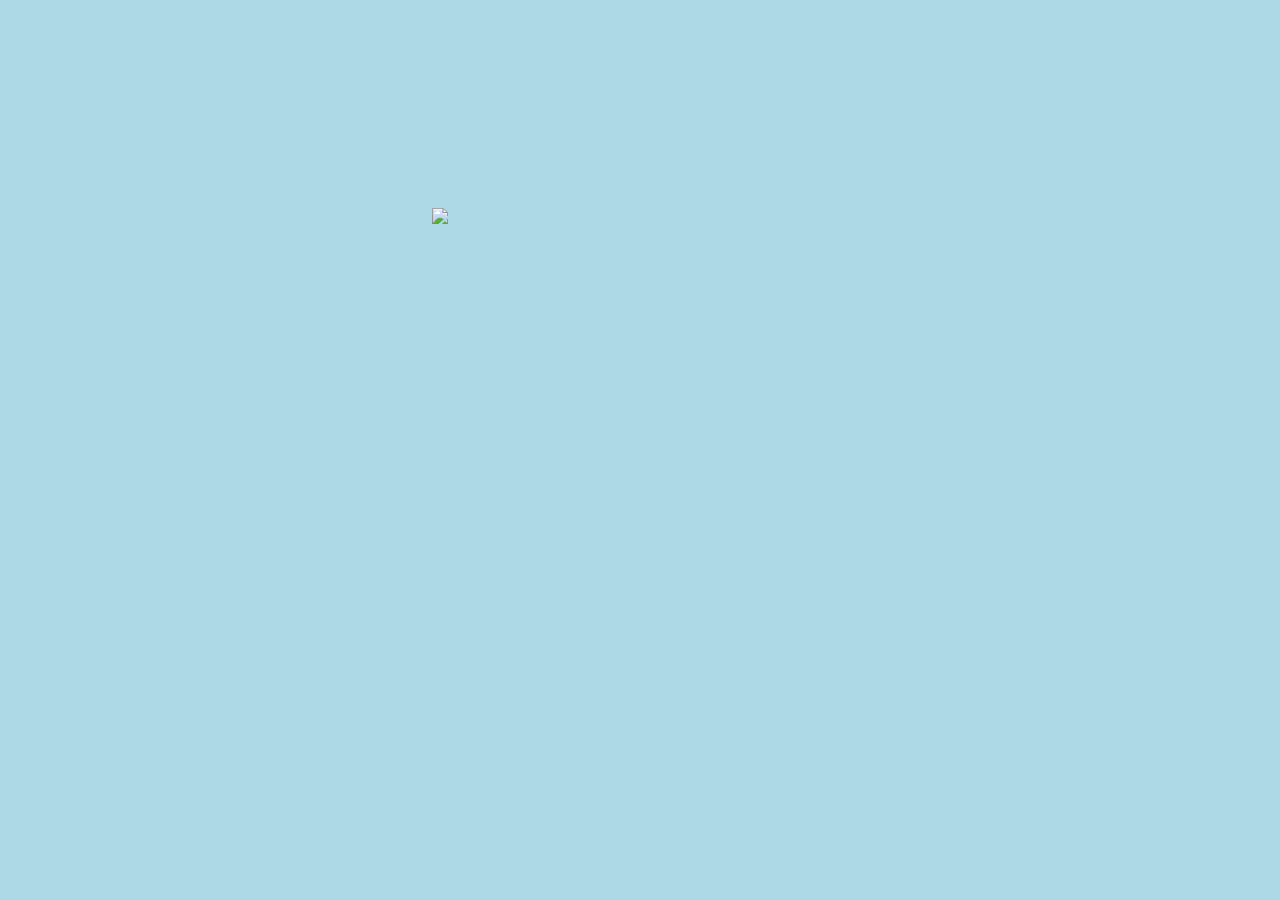
==== css animations/index.html @ 5ba8f8aa "transform" ====
<!DOCTYPE html>
<html lang="en">
<head>
    <meta charset="UTF-8">
    <meta http-equiv="X-UA-Compatible" content="IE=edge">
    <meta name="viewport" content="width=device-width, initial-scale=1.0">
    <title>Document</title>
    <link rel="stylesheet" href="style.css">
</head>
<body>
    <div class="wr apper">
        <img src="https://www.clipartmax.com/png/middle/142-1423362_mario-cloud-clipart-heart.png">
    </div>

</body>
</html>
---- css animations/style.css ----
body{
    background: lightblue;
    text-align: center;
}

.wrapper{
    width: 50%;
    padding: 20px;
    box-sizing: border-box;    
}

img{

/*! transform   */
    transform: translate(-200px , 200px);
    /* transform: translateX(200px); */
    /* transform: translateY(200px); */
    
    /*! scale */
    transform:scale()
}
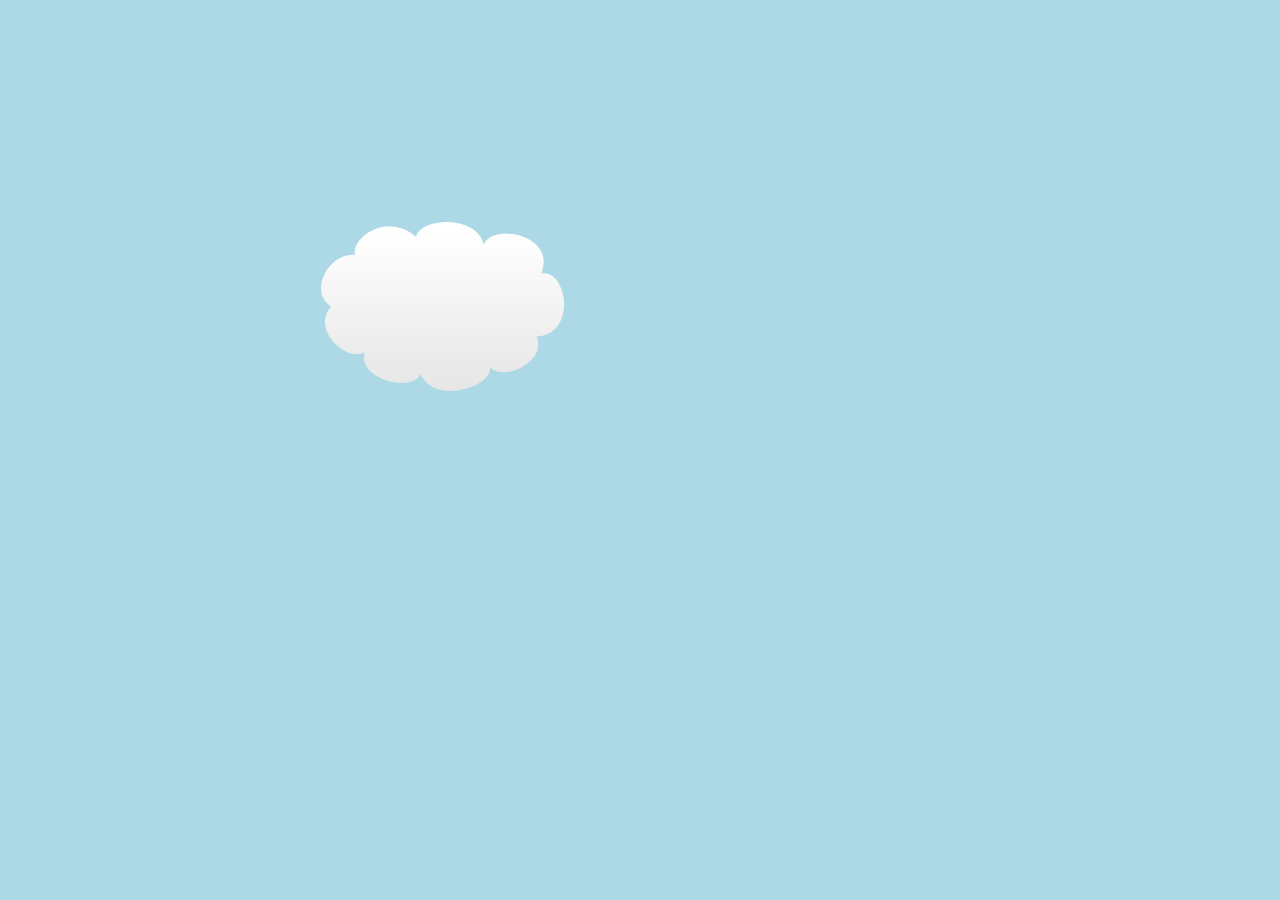
==== commit d7ac90fb: "add img" ====
--- a/css animations/index.html
+++ b/css animations/index.html
@@ -9,7 +9,7 @@
 </head>
 <body>
     <div class="wr apper">
-        <img src="https://www.clipartmax.com/png/middle/142-1423362_mario-cloud-clipart-heart.png">
+        <img src="mario-examples/img/cloud.png">
     </div>
 
 </body>
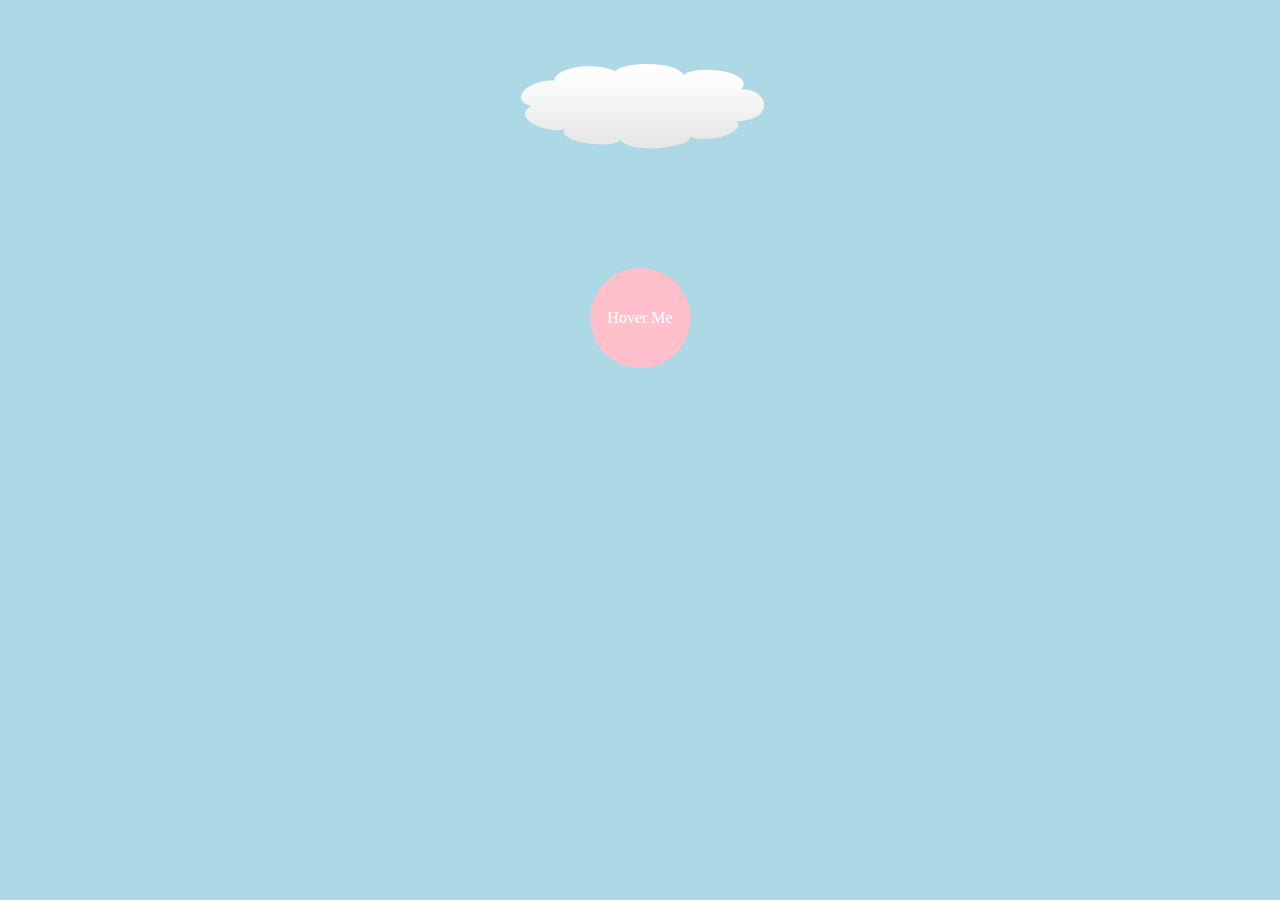
==== commit c4ccb33c: "add css" ====
--- a/css animations/index.html
+++ b/css animations/index.html
@@ -10,7 +10,7 @@
 <body>
     <div class="wr apper">
         <img src="mario-examples/img/cloud.png">
+        <div class="circle">Hover Me</div>
     </div>
 
-</body>
-</html>   +</body>--- a/css animations/style.css
+++ b/css animations/style.css
@@ -18,6 +18,25 @@
     /* transform: translateY(200px); */
     
     /*! scale */
-    transform:scale()
+    /* transform:scaleX(1); */
+    /* transform:scaleY(2.5); */
+    transform: scale(1 , 0.5); 
+
+    /*! rotate */
+    /* transform:rotateX(60deg); */
+    /* transform:rotateY(0deg); */
+    /* transform:rotateZ(90deg); */
 } 
 
+.circle{
+    width:100px;
+    padding: 50px 0;
+    line-height: 0;
+    margin: 60px auto;
+    background: pink;
+    color: white;
+    border-radius:50px;
+    cursor:pointer;
+    
+}
+
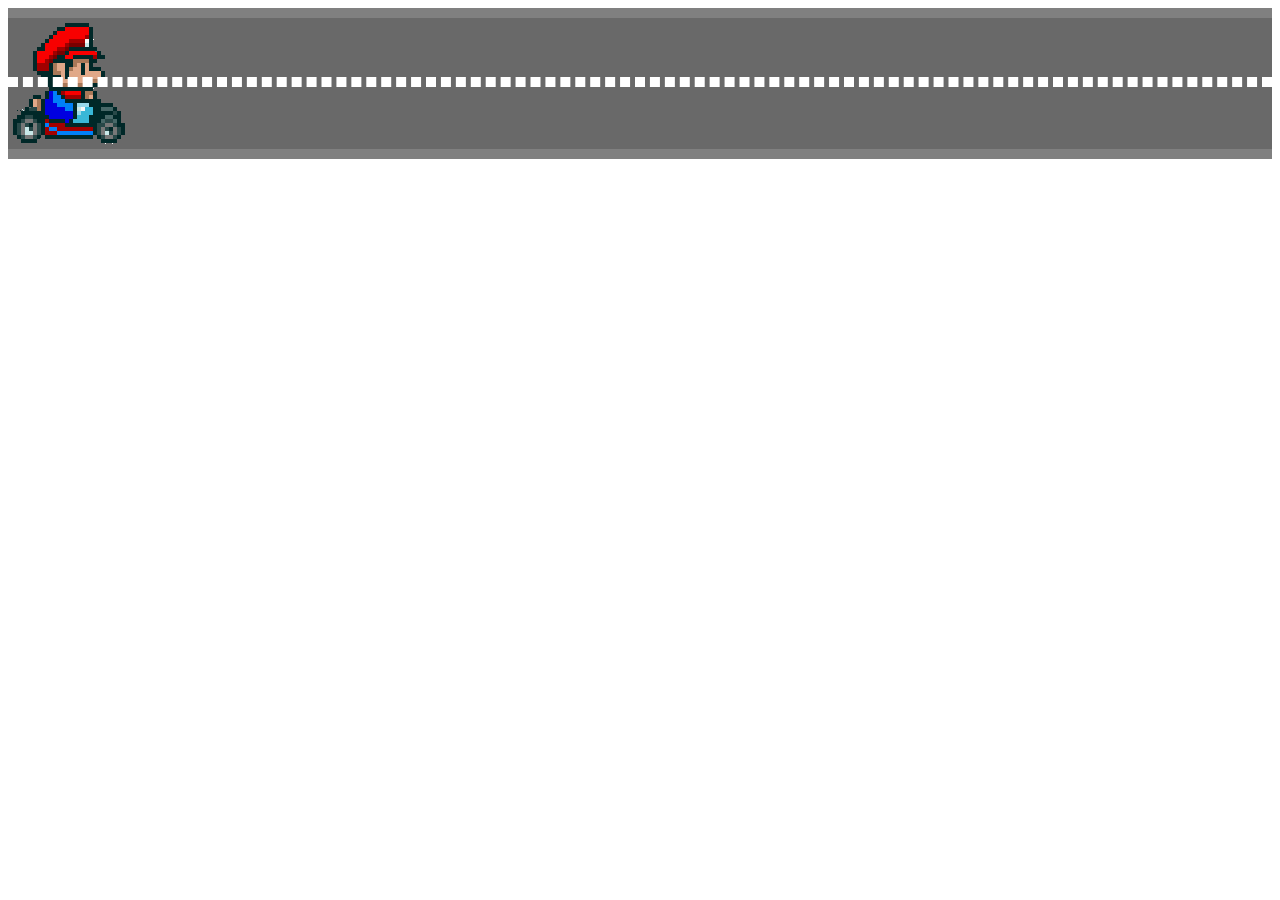
==== commit 4a15997f: "added file" ====
--- a/css animations/index.html
+++ b/css animations/index.html
@@ -8,9 +8,17 @@
     <link rel="stylesheet" href="style.css">
 </head>
 <body>
-    <div class="wr apper">
-        <img src="mario-examples/img/cloud.png">
-        <div class="circle">Hover Me</div>
-    </div>
+    <!-- <div class="wr apper"> -->
+        <!-- <img src="mario-examples/img/cloud.png"> -->
+        <!-- <div class="circle">Hover Me</div> -->
+    <!-- </div> -->
+
+<div class="sky"></div>
+  <div class="grass"></div>
+  <div class="road">
+    <div class="lines"></div>
+    <img src="mario-examples/img/mario.png" alt="" class="mario">
+  </div>
+
 
 </body>--- a/css animations/style.css
+++ b/css animations/style.css
@@ -1,5 +1,5 @@
 
-body{
+/* body{
     background: lightblue;
     text-align: center;
 }
@@ -12,23 +12,23 @@
 
 img{
 
-/*! transform   */
+! transform  
     transform: translate(-200px , 200px);
-    /* transform: translateX(200px); */
-    /* transform: translateY(200px); */
+    transform: translateX(200px);
+    transform: translateY(200px);
     
     /*! scale */
-    /* transform:scaleX(1); */
-    /* transform:scaleY(2.5); */
-    transform: scale(1 , 0.5); 
+    /* transform:scaleX(1);
+    transform:scaleY(2.5);
+    transform: scale(1 , 0.5);  */
 
     /*! rotate */
-    /* transform:rotateX(60deg); */
-    /* transform:rotateY(0deg); */
-    /* transform:rotateZ(90deg); */
+    /* transform:rotateX(60deg);
+    transform:rotateY(0deg);
+    transform:rotateZ(90deg); */
 } 
 
-.circle{
+/* .circle{
     width:100px;
     padding: 50px 0;
     line-height: 0;
@@ -37,6 +37,52 @@
     color: white;
     border-radius:50px;
     cursor:pointer;
-    
+    transition: background 1s , transform 0.5s 1s;
 }
 
+.circle:hover {
+  background:salmon;
+transform: rotate(360deg); */
+} /
+
+
+/**4**//////////////////////////
+
+html, body{
+  height: 100%;
+  width:100%;
+  overflow: hidden;
+  margin: 0;
+}
+
+.grass, .sky, .road{
+  position: relative;
+}
+
+.sky{
+  height: 40%;
+  background: skyblue;
+}
+
+.grass{
+  height: 30%;
+  background: seagreen;
+}
+
+.road{
+  height: 30%;
+  background: dimgrey;
+  box-sizing: border-box;
+  border-top: 10px solid grey;
+  border-bottom: 10px solid grey;
+  width: 100%;
+}
+
+.lines{
+  box-sizing: border-box;
+  border: 5px dashed #fff;
+  height: 0px;
+  width: 100%;
+  position: absolute;
+  top: 45%;
+}
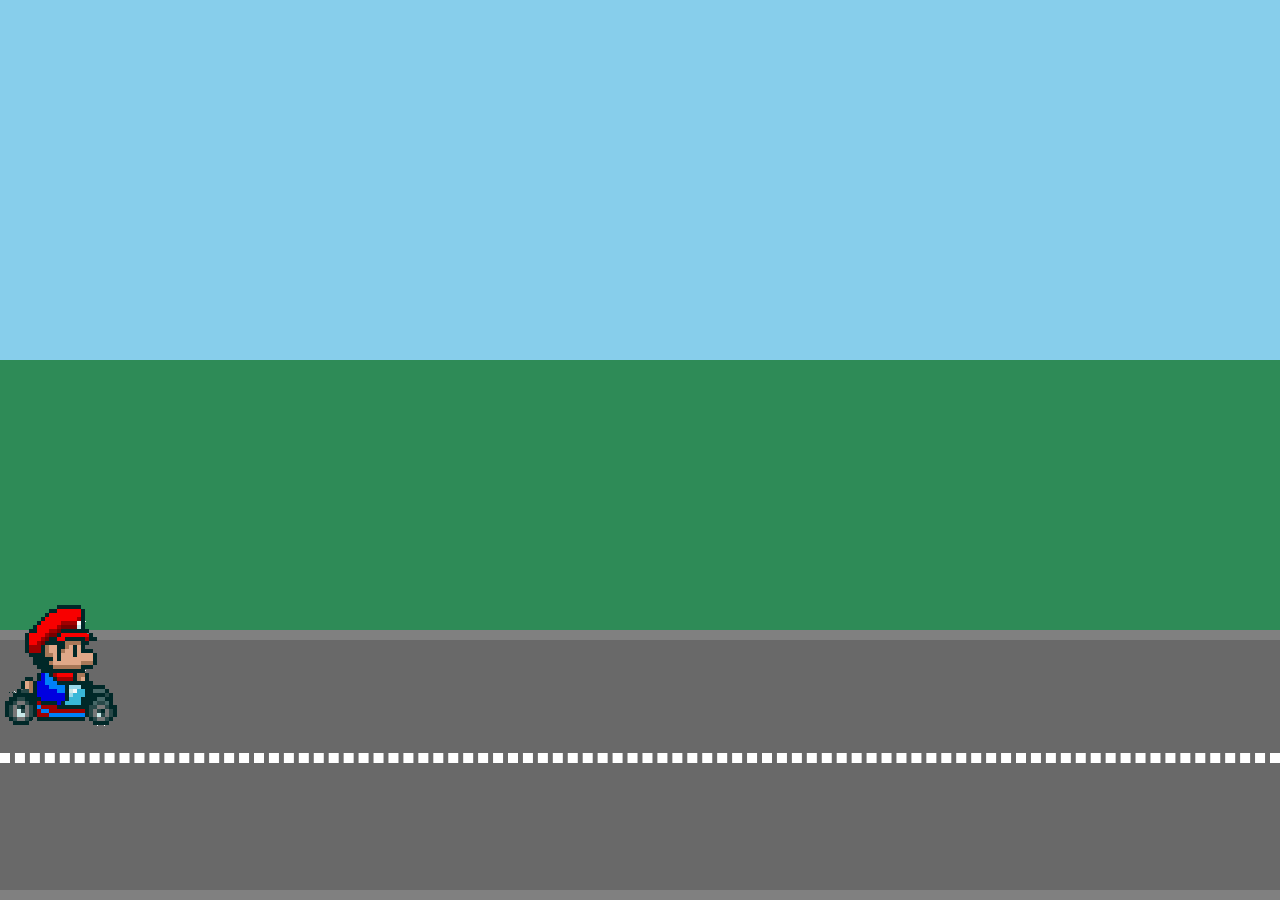
==== commit 0b44a5c1: "chenge all file" ====
--- a/css animations/index.html
+++ b/css animations/index.html
@@ -5,7 +5,8 @@
     <meta http-equiv="X-UA-Compatible" content="IE=edge">
     <meta name="viewport" content="width=device-width, initial-scale=1.0">
     <title>Document</title>
-    <link rel="stylesheet" href="style.css">
+    <!-- <link rel="stylesheet" href="style.css"> -->
+    <link rel="stylesheet" href="mario.css">
 </head>
 <body>
     <!-- <div class="wr apper"> -->
--- a/css animations/style.css
+++ b/css animations/style.css
@@ -1,5 +1,5 @@
 
-/* body{
+ body{
     background: lightblue;
     text-align: center;
 }
@@ -12,15 +12,14 @@
 
 img{
 
-! transform  
+ /* !transform   */
     transform: translate(-200px , 200px);
-    transform: translateX(200px);
-    transform: translateY(200px);
-    
-    /*! scale */
-    /* transform:scaleX(1);
-    transform:scaleY(2.5);
-    transform: scale(1 , 0.5);  */
+    /* transform: translateX(200px); */
+    /* transform: translateY(200px); *    
+    /* ! scale */
+     /* transform:scaleX(1); */
+    /* transform:scaleY(2.5); */
+    transform: scale(1 , 0.5);  
 
     /*! rotate */
     /* transform:rotateX(60deg);
@@ -28,7 +27,7 @@
     transform:rotateZ(90deg); */
 } 
 
-/* .circle{
+ .circle{
     width:100px;
     padding: 50px 0;
     line-height: 0;
@@ -42,47 +41,7 @@
 
 .circle:hover {
   background:salmon;
-transform: rotate(360deg); */
-} /
+transform: rotate(360deg);
+}
 
 
-/**4**//////////////////////////
-
-html, body{
-  height: 100%;
-  width:100%;
-  overflow: hidden;
-  margin: 0;
-}
-
-.grass, .sky, .road{
-  position: relative;
-}
-
-.sky{
-  height: 40%;
-  background: skyblue;
-}
-
-.grass{
-  height: 30%;
-  background: seagreen;
-}
-
-.road{
-  height: 30%;
-  background: dimgrey;
-  box-sizing: border-box;
-  border-top: 10px solid grey;
-  border-bottom: 10px solid grey;
-  width: 100%;
-}
-
-.lines{
-  box-sizing: border-box;
-  border: 5px dashed #fff;
-  height: 0px;
-  width: 100%;
-  position: absolute;
-  top: 45%;
-}
--- a/css animations/mario.css
+++ b/css animations/mario.css
@@ -0,0 +1,55 @@
+/* !Session 4 */
+
+html, body{
+  height: 100%;
+  width:100%;
+  overflow: hidden;
+  margin: 0;
+}
+
+.grass, .sky, .road{
+  position: relative;
+}
+
+.sky{
+  height: 40%;
+  background: skyblue;
+}
+
+.grass{
+  height: 30%;
+  background: seagreen;
+}
+
+.road{
+  height: 30%;
+  background: dimgrey;
+  box-sizing: border-box;
+  border-top: 10px solid grey;
+  border-bottom: 10px solid grey;
+  width: 100%;
+}
+
+.lines{
+  box-sizing: border-box;
+  border: 5px dashed #fff;
+  height: 0px;
+  width: 100%;
+  position: absolute;
+  top: 45%;
+}
+
+.mario{
+  position: absolute;
+  top: -40px;
+  left: 0px;
+  animation-name: drive;
+  animation-duration: 5s;
+
+}
+
+@keyframes drive {
+  from {transform:translateX(0px)}
+  to{transform: translateX(1400px);}
+}
+
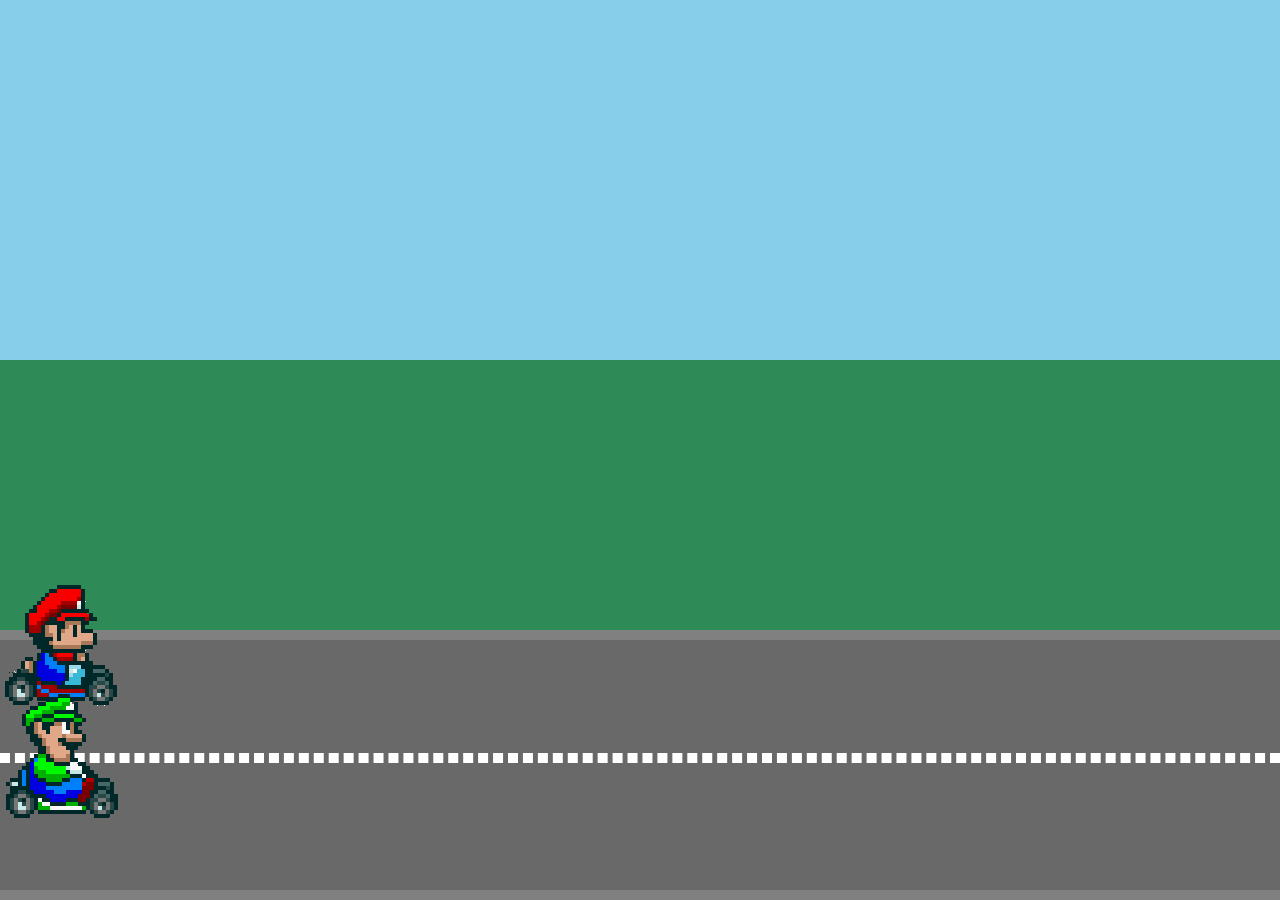
==== commit 77030ce4: "chengecssfile" ====
--- a/css animations/index.html
+++ b/css animations/index.html
@@ -19,6 +19,7 @@
   <div class="road">
     <div class="lines"></div>
     <img src="mario-examples/img/mario.png" alt="" class="mario">
+    <img src="mario-examples/img/luigi.png" alt="" class="luigi">
   </div>
 
 
--- a/css animations/mario.css
+++ b/css animations/mario.css
@@ -41,15 +41,29 @@
 
 .mario{
   position: absolute;
-  top: -40px;
+  top: -60px;
   left: 0px;
   animation-name: drive;
-  animation-duration: 5s;
+  animation-duration: 3s;
+  animation-fill-mode: both;
+  animation-delay:3s;
+  animation-iteration-count: infinite;
+}
 
+.luigi{
+  position: absolute;
+  top: 50px;
+  left:0;
+  animation-name: drive;
+  animation-duration:3s;
+  animation-fill-mode: both;
+  animation-delay:3s;
+  animation-iteration-count: infinite;
+  animation-direction: reverse;
 }
 
 @keyframes drive {
-  from {transform:translateX(0px)}
-  to{transform: translateX(1400px);}
+  from {transform:translateX(-200px)}
+  to{transform: translateX(1600px);}
 }
 
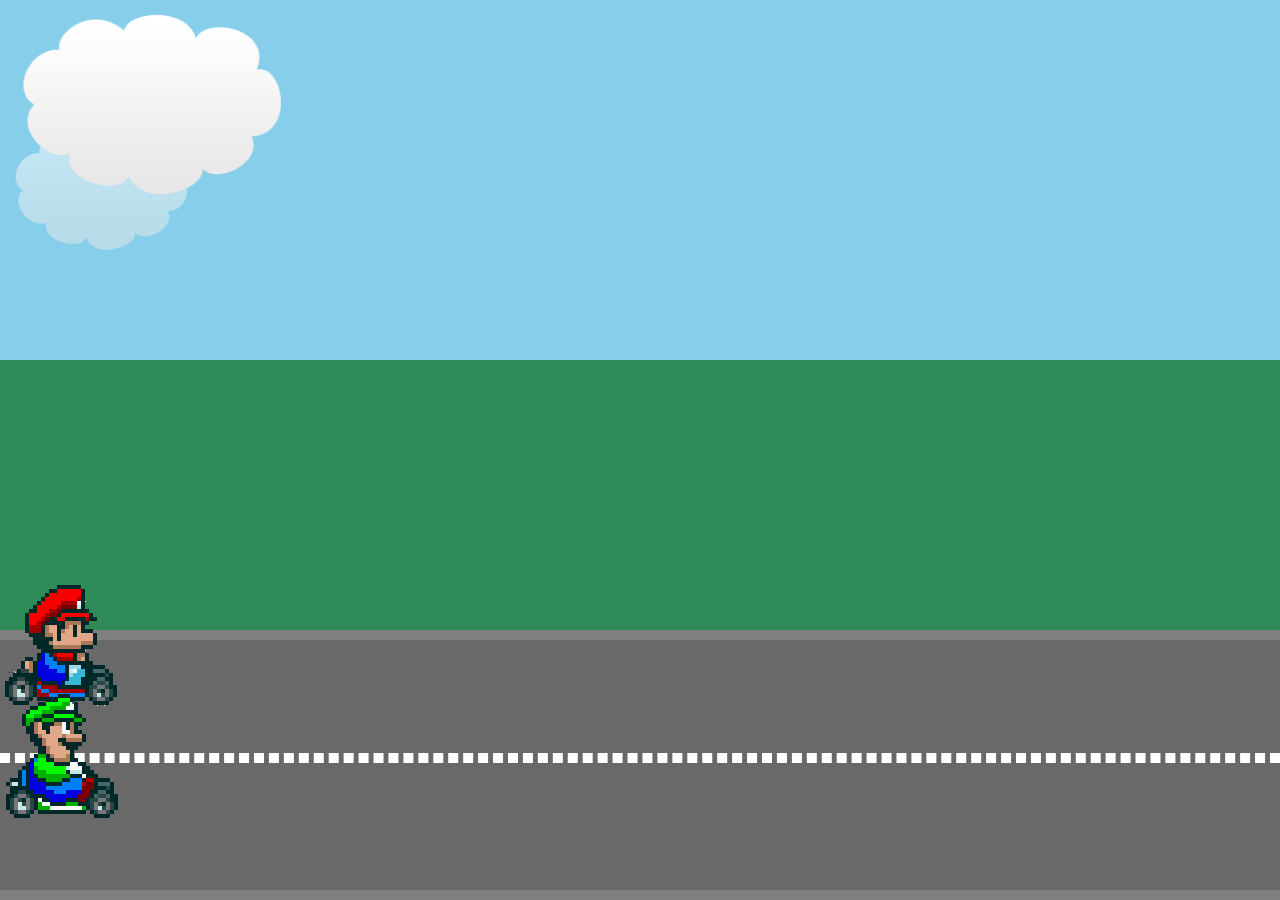
==== commit 1ecb83f8: "added cloud" ====
--- a/css animations/index.html
+++ b/css animations/index.html
@@ -14,7 +14,11 @@
         <!-- <div class="circle">Hover Me</div> -->
     <!-- </div> -->
 
-<div class="sky"></div>
+<div class="sky">
+    <img src="mario-examples/img/cloud.png" alt="" class="cloud">
+    <img src="mario-examples/img/cloud.png" alt="" class="cloud">
+
+</div>
   <div class="grass"></div>
   <div class="road">
     <div class="lines"></div>
--- a/css animations/mario.css
+++ b/css animations/mario.css
@@ -48,6 +48,7 @@
   animation-fill-mode: both;
   animation-delay:3s;
   animation-iteration-count: infinite;
+  animation-timing-function:cubic-bezier(1,-0.04,.16,1.07)
 }
 
 .luigi{
@@ -62,8 +63,31 @@
   animation-direction: reverse;
 }
 
+.cloud{
+  position:absolute;
+}
+
+.cloud:nth-child(1){
+  width: 200px;
+  top: 120px;
+  opacity: 0.5;
+  animation: wind 80s linear infinite reverse;
+}
+
+.cloud:nth-child(2){
+  width: 300px;
+  top: 0;
+  animation: wind 50s linear infinite reverse;
+
+}
+
 @keyframes drive {
   from {transform:translateX(-200px)}
   to{transform: translateX(1600px);}
 }
 
+@keyframes wind{
+  from{left: -300px;}
+  to{left: 100%;}
+}
+
